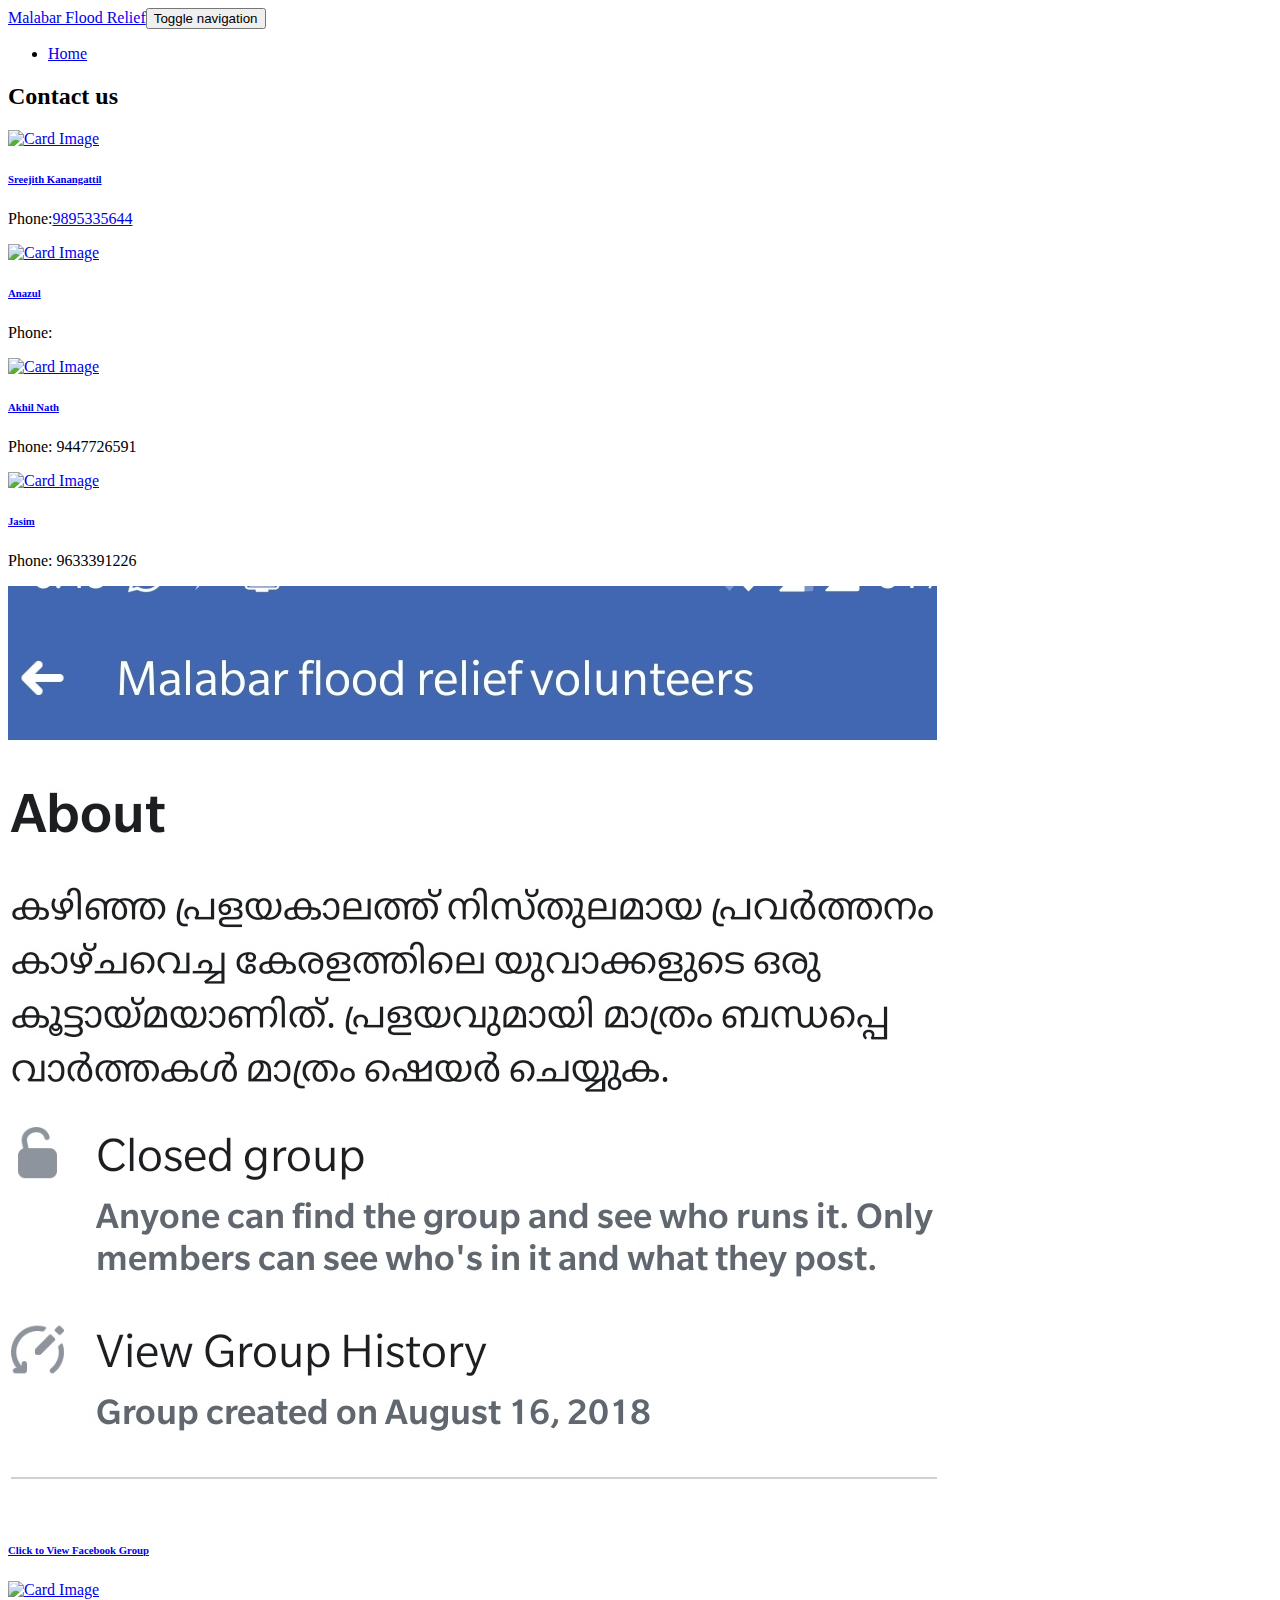
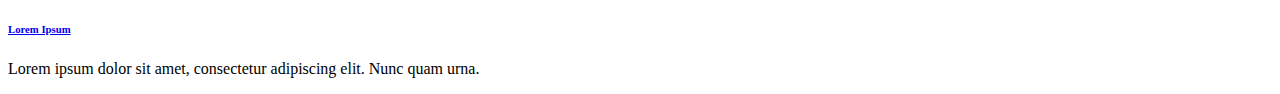
==== contact.html @ cf22aeb9 "Add files via upload" ====
<!DOCTYPE html>
<html>

<head>
    <meta charset="utf-8">
    <meta name="viewport" content="width=device-width, initial-scale=1.0, shrink-to-fit=no">
    <title>Projects - Brand</title>
    <link rel="stylesheet" href="assets/bootstrap/css/bootstrap.min.css">
    <link rel="stylesheet" href="https://fonts.googleapis.com/css?family=Lato:300,400,700">
    <link rel="stylesheet" href="assets/fonts/ionicons.min.css">
    <link rel="stylesheet" href="https://cdnjs.cloudflare.com/ajax/libs/pikaday/1.6.1/css/pikaday.min.css">
</head>

<body>
    <nav class="navbar navbar-dark navbar-expand-lg fixed-top bg-white portfolio-navbar gradient">
        <div class="container"><a class="navbar-brand logo" href="#">Malabar Flood Relief</a><button class="navbar-toggler" data-toggle="collapse" data-target="#navbarNav"><span class="sr-only">Toggle navigation</span><span class="navbar-toggler-icon"></span></button>
            <div class="collapse navbar-collapse"
                id="navbarNav">
                <ul class="nav navbar-nav ml-auto">
                    <li class="nav-item" role="presentation"><a class="nav-link active" href="index.html">Home</a></li>
                </ul>
            </div>
        </div>
    </nav>
    <main class="page projects-page">
        <section class="portfolio-block projects-cards">
            <div class="container">
                <div class="heading">
                    <h2>Contact us</h2>
                </div>
                <div class="row">
                    <div class="col-md-6 col-lg-4">
                        <div class="card border-0"><a href="#"><img src="assets/img/sree.jpg" alt="Card Image" class="card-img-top scale-on-hover"></a>
                            <div class="card-body">
                                <h6><a href="#">Sreejith Kanangattil</a></h6>
                                <p class="text-muted card-text">Phone:<a href="#">9895335644</a></p>
                            </div>
                        </div>
                    </div>
                    <div class="col-md-6 col-lg-4">
                        <div class="card border-0"><a href="#"><img src="assets/img/anazul.jpg" alt="Card Image" class="card-img-top scale-on-hover"></a>
                            <div class="card-body">
                                <h6><a href="#">Anazul</a></h6>
                                <p class="text-muted card-text">Phone:</p>
                            </div>
                        </div>
                    </div>
                    <div class="col-md-6 col-lg-4">
                        <div class="card border-0"><a href="#"><img src="assets/img/akhil.jpg" alt="Card Image" class="card-img-top scale-on-hover"></a>
                            <div class="card-body">
                                <h6><a href="#">Akhil Nath</a></h6>
                                <p class="text-muted card-text">Phone: 9447726591</p>
                            </div>
                        </div>
                    </div>
                    <div class="col-md-6 col-lg-4">
                        <div class="card border-0"><a href="#"><img src="assets/img/jasim.jpg" alt="Card Image" class="card-img-top scale-on-hover"></a>
                            <div class="card-body">
                                <h6><a href="#">Jasim</a></h6>
                                <p class="text-muted card-text">Phone: 9633391226</p>
                            </div>
                        </div>
                    </div>
                    <div class="col-md-6 col-lg-4">
                        <div class="card border-0"><a href="https://www.facebook.com/groups/1858529930897187/"><img src="fb.jpg" alt="Card Image" class="card-img-top scale-on-hover"></a>
                            <div class="card-body">
                                <h6><a href="https://www.facebook.com/groups/1858529930897187/">Click to View Facebook Group</a></h6>
                                
                            </div>
                        </div>
                    </div>
                    <div class="col-md-6 col-lg-4">
                        <div class="card border-0"><a href="#"><img src="assets/img/nature/image6.jpg" alt="Card Image" class="card-img-top scale-on-hover"></a>
                            <div class="card-body">
                                <h6><a href="#">Lorem Ipsum</a></h6>
                                <p class="text-muted card-text">Lorem ipsum dolor sit amet, consectetur adipiscing elit. Nunc quam urna.</p>
                            </div>
                        </div>
                    </div>
                </div>
            </div>
        </section>
    </main>
    <footer class="page-footer">
        <div class="container">
            
            <div class="social-icons"><a href="https://www.facebook.com/groups/1858529930897187/"><i class="icon ion-social-facebook"></i></a></div>
        </div>
    </footer>
    <script src="https://code.jquery.com/jquery-3.3.1.slim.min.js" integrity="sha384-q8i/X+965DzO0rT7abK41JStQIAqVgRVzpbzo5smXKp4YfRvH+8abtTE1Pi6jizo" crossorigin="anonymous"></script>
<script src="https://cdnjs.cloudflare.com/ajax/libs/popper.js/1.14.7/umd/popper.min.js" integrity="sha384-UO2eT0CpHqdSJQ6hJty5KVphtPhzWj9WO1clHTMGa3JDZwrnQq4sF86dIHNDz0W1" crossorigin="anonymous"></script>
<script src="https://stackpath.bootstrapcdn.com/bootstrap/4.3.1/js/bootstrap.min.js" integrity="sha384-JjSmVgyd0p3pXB1rRibZUAYoIIy6OrQ6VrjIEaFf/nJGzIxFDsf4x0xIM+B07jRM" crossorigin="anonymous"></script>
    <script src="https://cdnjs.cloudflare.com/ajax/libs/pikaday/1.6.1/pikaday.min.js"></script>
    
</body>

</html>
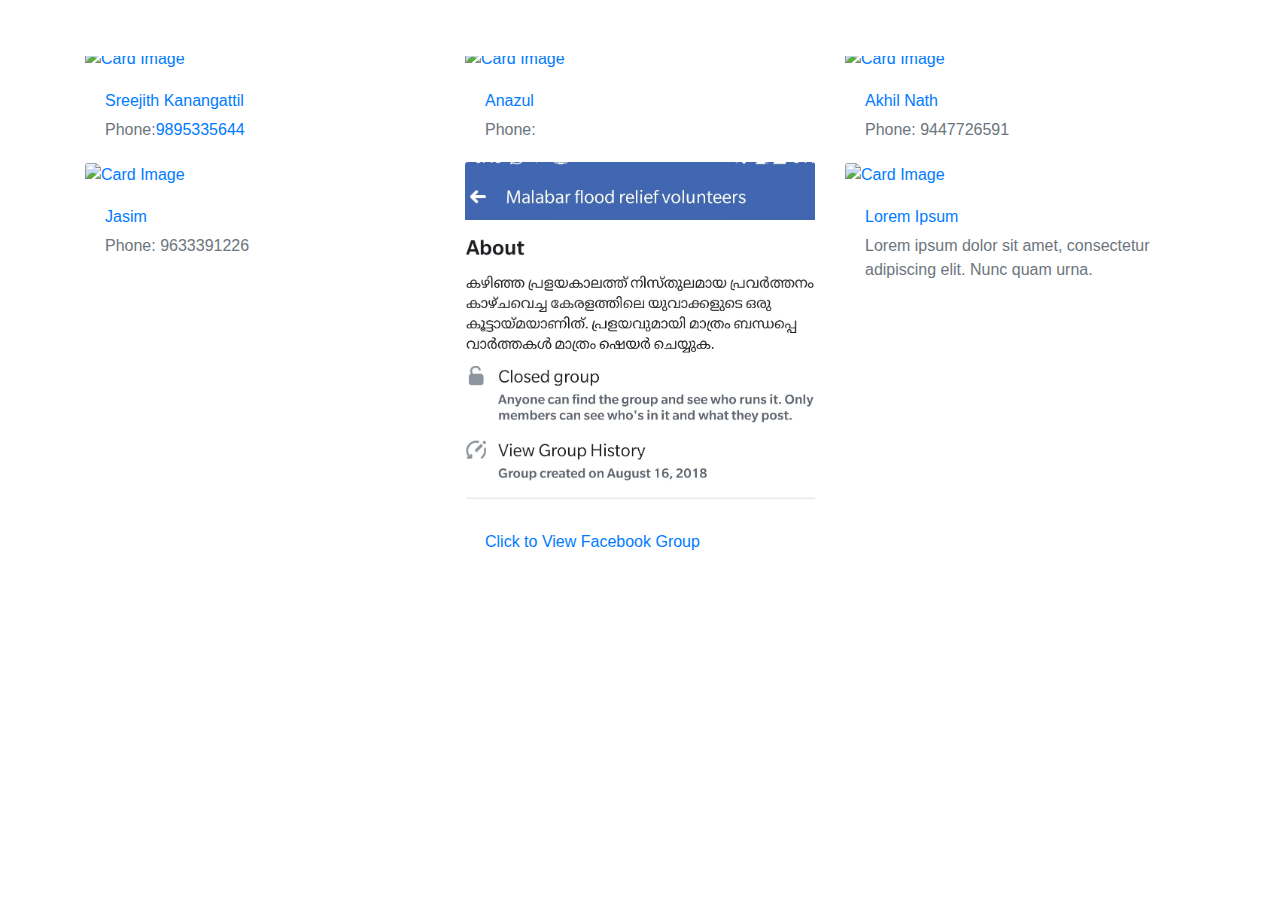
==== commit d62cc8e4: "Update contact.html" ====
--- a/contact.html
+++ b/contact.html
@@ -5,9 +5,9 @@
     <meta charset="utf-8">
     <meta name="viewport" content="width=device-width, initial-scale=1.0, shrink-to-fit=no">
     <title>Projects - Brand</title>
-    <link rel="stylesheet" href="assets/bootstrap/css/bootstrap.min.css">
+   
     <link rel="stylesheet" href="https://fonts.googleapis.com/css?family=Lato:300,400,700">
-    <link rel="stylesheet" href="assets/fonts/ionicons.min.css">
+    <link rel="stylesheet" href="https://stackpath.bootstrapcdn.com/bootstrap/4.3.1/css/bootstrap.min.css" integrity="sha384-ggOyR0iXCbMQv3Xipma34MD+dH/1fQ784/j6cY/iJTQUOhcWr7x9JvoRxT2MZw1T" crossorigin="anonymous">
     <link rel="stylesheet" href="https://cdnjs.cloudflare.com/ajax/libs/pikaday/1.6.1/css/pikaday.min.css">
 </head>
 
@@ -94,4 +94,4 @@
     
 </body>
 
-</html>+</html>
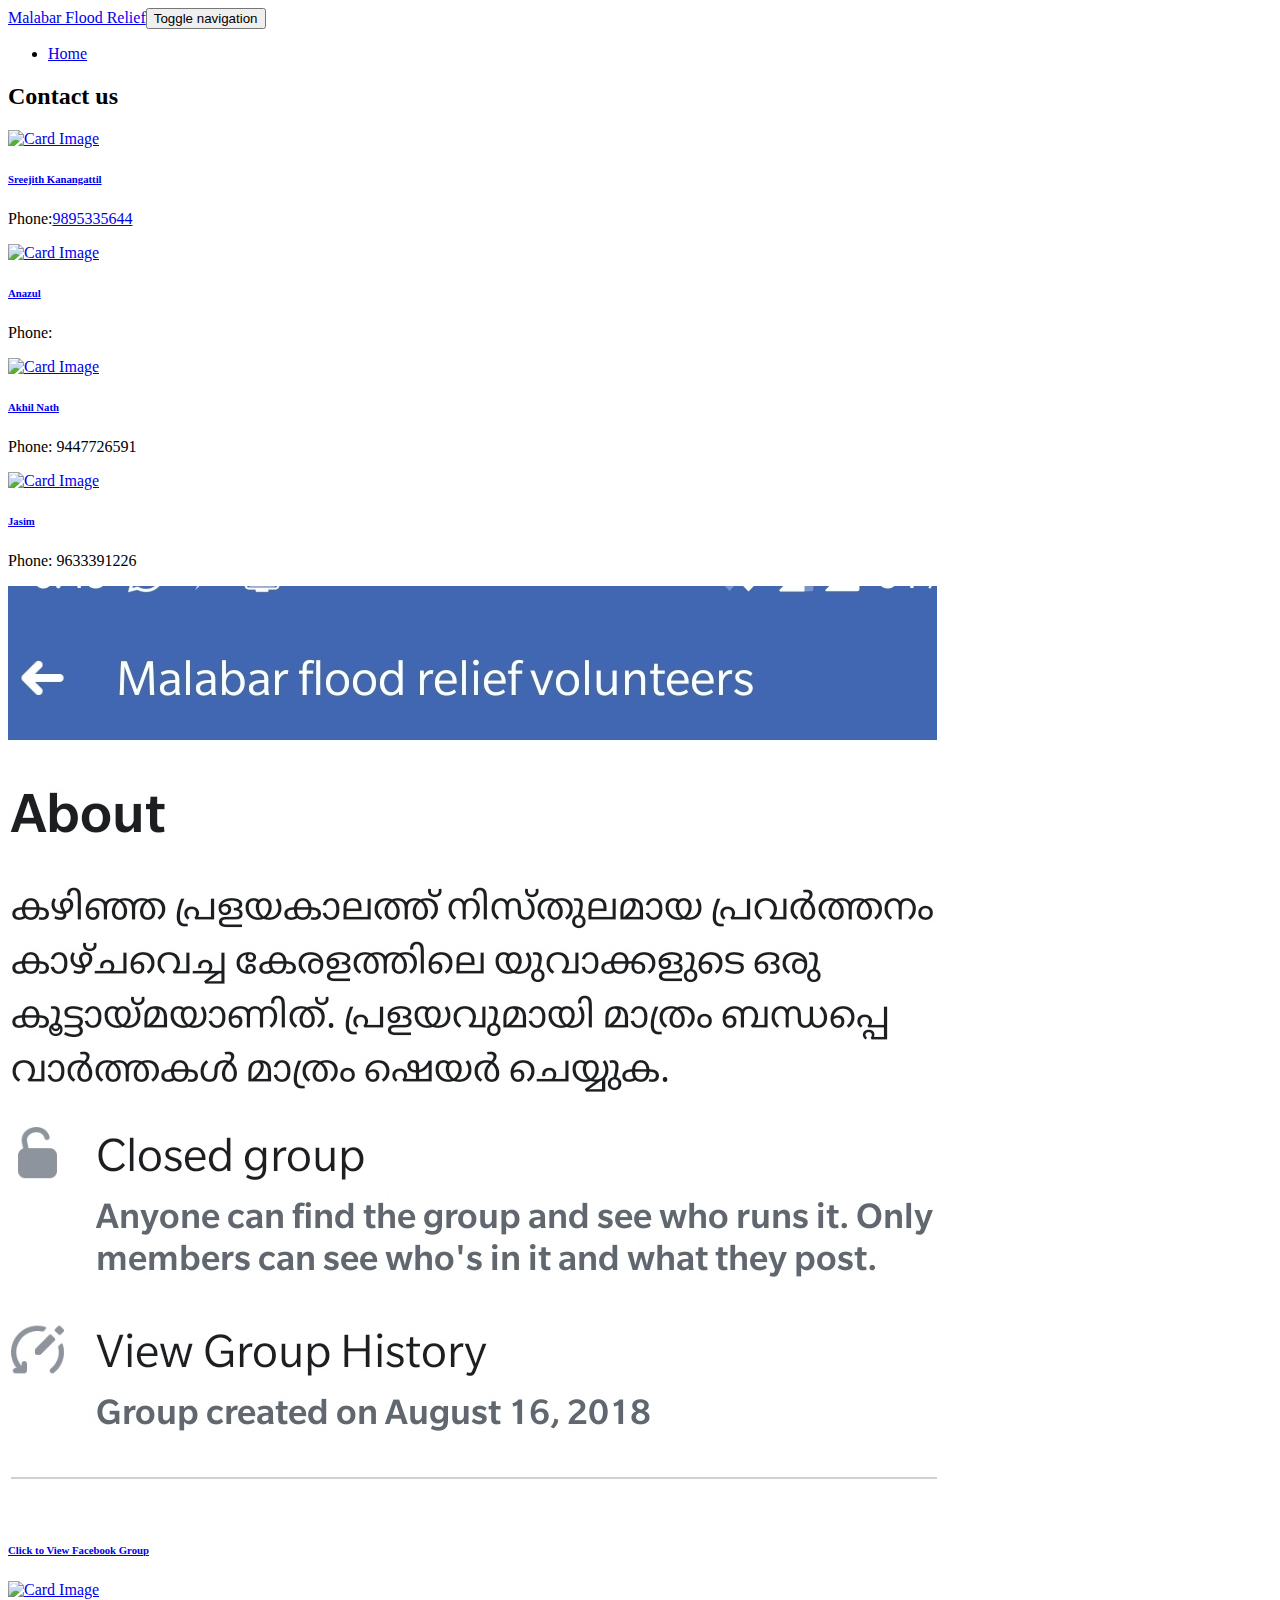
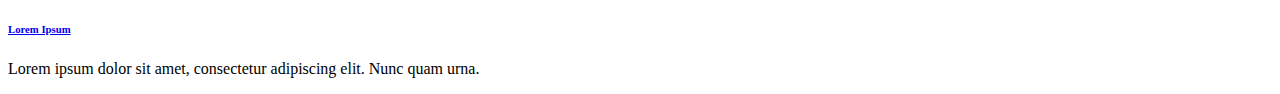
==== commit d1582a72: "Add files via upload" ====
--- a/contact.html
+++ b/contact.html
@@ -5,9 +5,9 @@
     <meta charset="utf-8">
     <meta name="viewport" content="width=device-width, initial-scale=1.0, shrink-to-fit=no">
     <title>Projects - Brand</title>
-   
+    <link rel="stylesheet" href="assets/bootstrap/css/bootstrap.min.css">
     <link rel="stylesheet" href="https://fonts.googleapis.com/css?family=Lato:300,400,700">
-    <link rel="stylesheet" href="https://stackpath.bootstrapcdn.com/bootstrap/4.3.1/css/bootstrap.min.css" integrity="sha384-ggOyR0iXCbMQv3Xipma34MD+dH/1fQ784/j6cY/iJTQUOhcWr7x9JvoRxT2MZw1T" crossorigin="anonymous">
+    <link rel="stylesheet" href="assets/fonts/ionicons.min.css">
     <link rel="stylesheet" href="https://cdnjs.cloudflare.com/ajax/libs/pikaday/1.6.1/css/pikaday.min.css">
 </head>
 
@@ -94,4 +94,4 @@
     
 </body>
 
-</html>
+</html>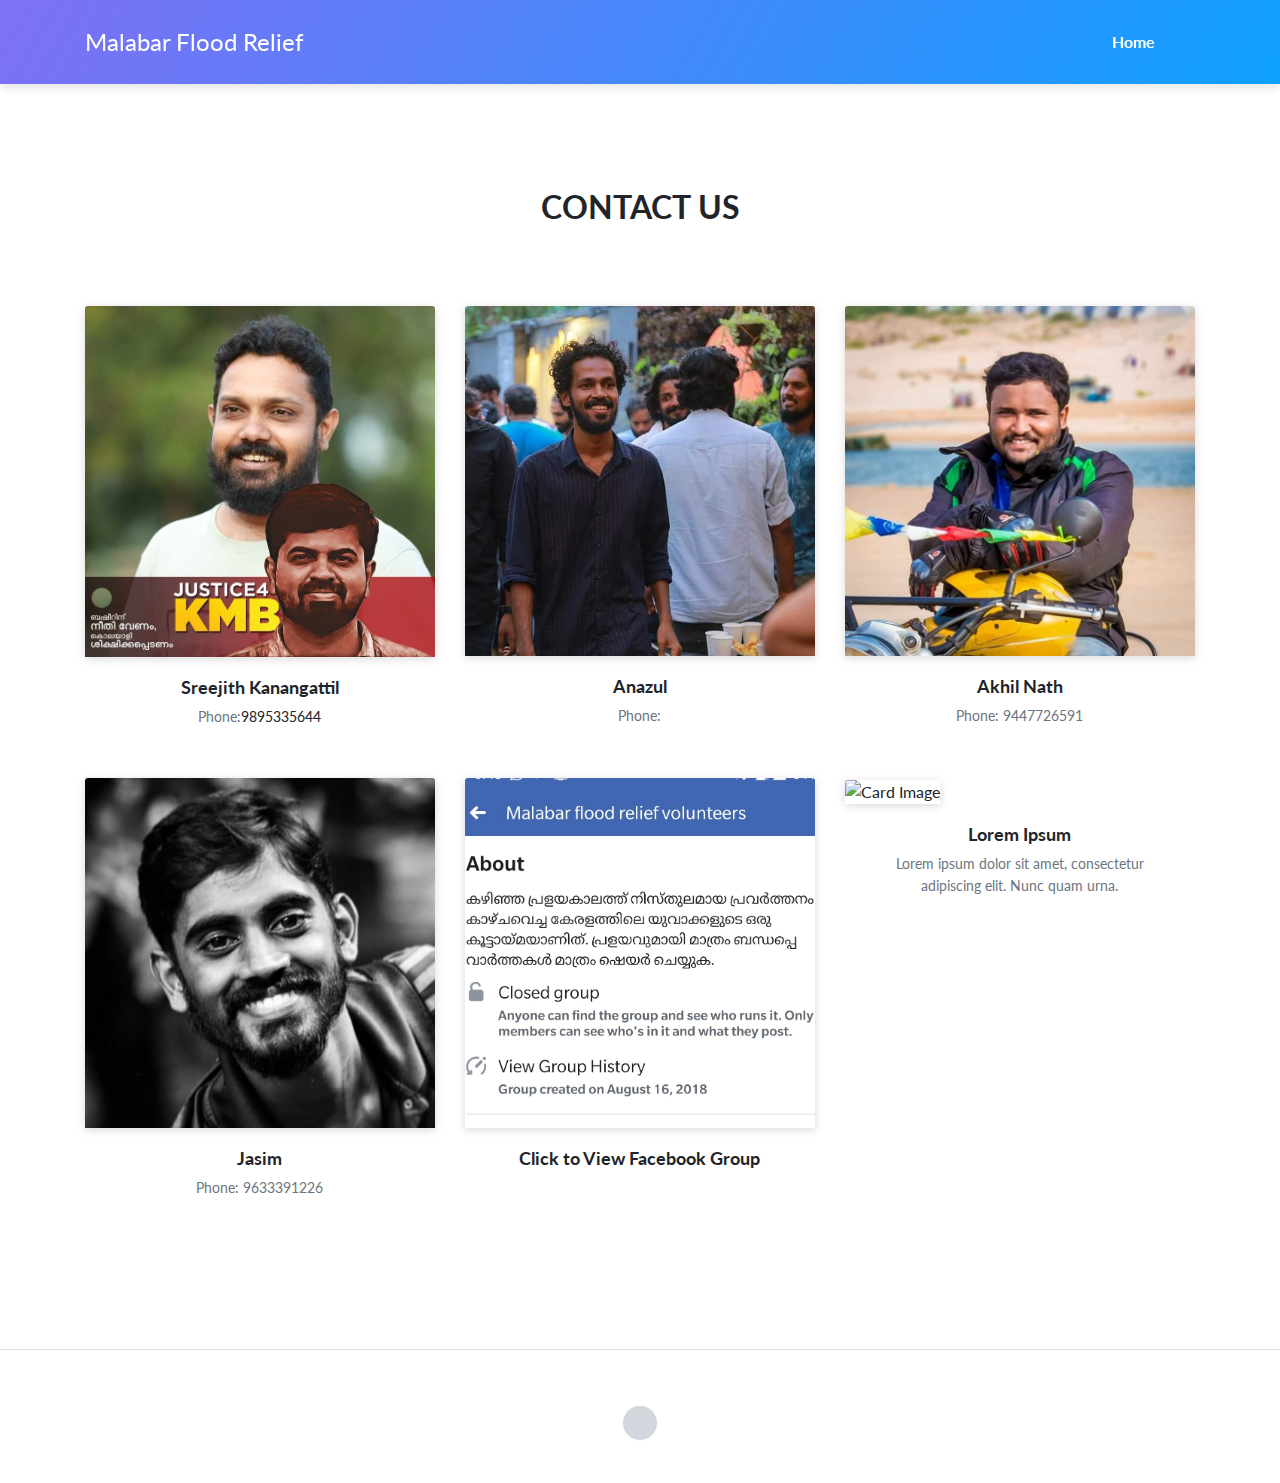
==== commit 13617c4b: "Update contact.html" ====
--- a/contact.html
+++ b/contact.html
@@ -5,7 +5,7 @@
     <meta charset="utf-8">
     <meta name="viewport" content="width=device-width, initial-scale=1.0, shrink-to-fit=no">
     <title>Projects - Brand</title>
-    <link rel="stylesheet" href="assets/bootstrap/css/bootstrap.min.css">
+    <link rel="stylesheet" href="bootstrap.min.css">
     <link rel="stylesheet" href="https://fonts.googleapis.com/css?family=Lato:300,400,700">
     <link rel="stylesheet" href="assets/fonts/ionicons.min.css">
     <link rel="stylesheet" href="https://cdnjs.cloudflare.com/ajax/libs/pikaday/1.6.1/css/pikaday.min.css">
@@ -30,7 +30,7 @@
                 </div>
                 <div class="row">
                     <div class="col-md-6 col-lg-4">
-                        <div class="card border-0"><a href="#"><img src="assets/img/sree.jpg" alt="Card Image" class="card-img-top scale-on-hover"></a>
+                        <div class="card border-0"><a href="#"><img src="sree.jpg" alt="Card Image" class="card-img-top scale-on-hover"></a>
                             <div class="card-body">
                                 <h6><a href="#">Sreejith Kanangattil</a></h6>
                                 <p class="text-muted card-text">Phone:<a href="#">9895335644</a></p>
@@ -38,7 +38,7 @@
                         </div>
                     </div>
                     <div class="col-md-6 col-lg-4">
-                        <div class="card border-0"><a href="#"><img src="assets/img/anazul.jpg" alt="Card Image" class="card-img-top scale-on-hover"></a>
+                        <div class="card border-0"><a href="#"><img src="anazul.jpg" alt="Card Image" class="card-img-top scale-on-hover"></a>
                             <div class="card-body">
                                 <h6><a href="#">Anazul</a></h6>
                                 <p class="text-muted card-text">Phone:</p>
@@ -46,7 +46,7 @@
                         </div>
                     </div>
                     <div class="col-md-6 col-lg-4">
-                        <div class="card border-0"><a href="#"><img src="assets/img/akhil.jpg" alt="Card Image" class="card-img-top scale-on-hover"></a>
+                        <div class="card border-0"><a href="#"><img src="akhil.jpg" alt="Card Image" class="card-img-top scale-on-hover"></a>
                             <div class="card-body">
                                 <h6><a href="#">Akhil Nath</a></h6>
                                 <p class="text-muted card-text">Phone: 9447726591</p>
@@ -54,7 +54,7 @@
                         </div>
                     </div>
                     <div class="col-md-6 col-lg-4">
-                        <div class="card border-0"><a href="#"><img src="assets/img/jasim.jpg" alt="Card Image" class="card-img-top scale-on-hover"></a>
+                        <div class="card border-0"><a href="#"><img src="jasim.jpg" alt="Card Image" class="card-img-top scale-on-hover"></a>
                             <div class="card-body">
                                 <h6><a href="#">Jasim</a></h6>
                                 <p class="text-muted card-text">Phone: 9633391226</p>
@@ -94,4 +94,4 @@
     
 </body>
 
-</html>+</html>
